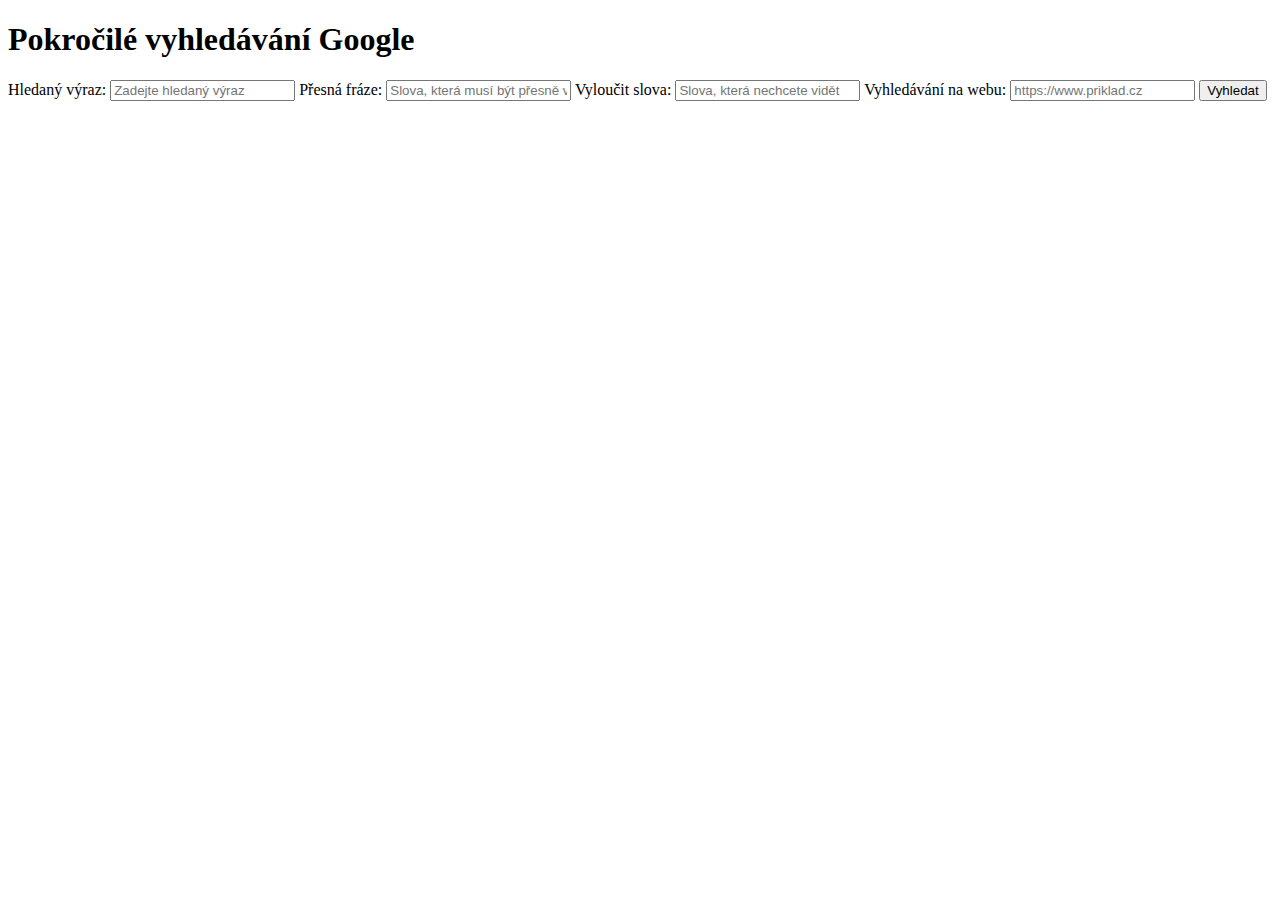
==== avd.html @ 6b0cf451 "Add files via upload" ====
<!DOCTYPE html>
<html lang="cs">
<head>
    <meta charset="UTF-8">
    <meta name="viewport" content="width=device-width, initial-scale=1.0">
    <title>Pokročilé vyhledávání Google</title>
    <link rel="stylesheet" href="./style-css/avd-style.css">
</head>
<body>
    <div class="container">
        <h1>Pokročilé vyhledávání Google</h1>
        <form action="https://www.google.com/search" method="get">
            <label for="q">Hledaný výraz:</label>
            <input type="text" id="q" name="q" placeholder="Zadejte hledaný výraz">

            <label for="exact">Přesná fráze:</label>
            <input type="text" id="exact" name="as_epq" placeholder="Slova, která musí být přesně v textu">

            <label for="exclude">Vyloučit slova:</label>
            <input type="text" id="exclude" name="as_eq" placeholder="Slova, která nechcete vidět">

            <label for="site">Vyhledávání na webu:</label>
            <input type="url" id="site" name="as_sitesearch" placeholder="https://www.priklad.cz">

            <button type="submit">Vyhledat</button>
        </form>
    </div>
</body>
</html>
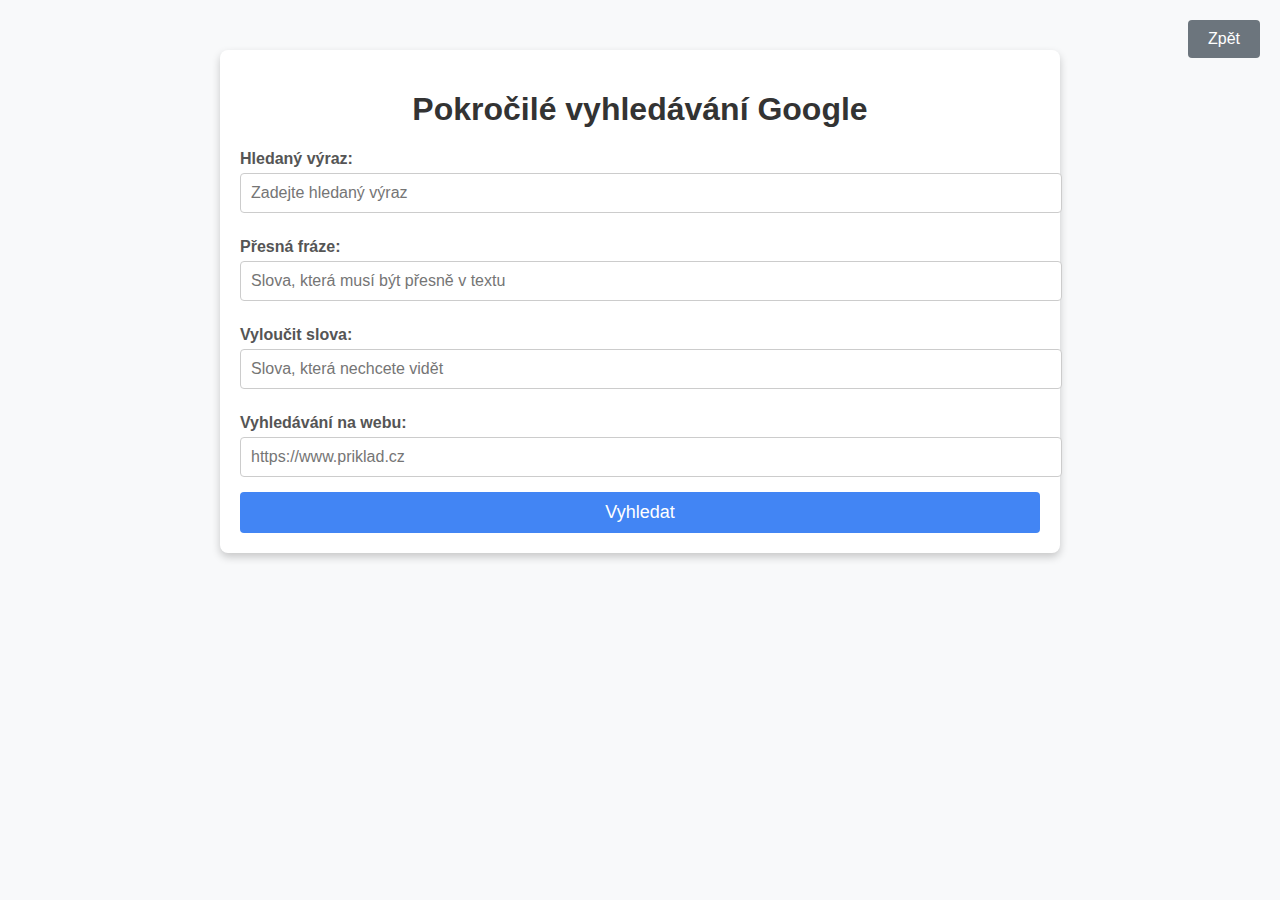
==== commit 8f4f6620: "Add files via upload" ====
--- a/avd.html
+++ b/avd.html
@@ -4,9 +4,11 @@
     <meta charset="UTF-8">
     <meta name="viewport" content="width=device-width, initial-scale=1.0">
     <title>Pokročilé vyhledávání Google</title>
-    <link rel="stylesheet" href="./style-css/avd-style.css">
+    <link rel="stylesheet" href="./style-css/avd-style.css"
 </head>
 <body>
+    <button class="back-button" onclick="history.back()">Zpět</button>
+
     <div class="container">
         <h1>Pokročilé vyhledávání Google</h1>
         <form action="https://www.google.com/search" method="get">
--- a/style-css/avd-style.css
+++ b/style-css/avd-style.css
@@ -0,0 +1,73 @@
+body {
+    font-family: Arial, sans-serif;
+    margin: 0;
+    padding: 0;
+    background-color: #f8f9fa;
+}
+
+.container {
+    max-width: 800px;
+    margin: 50px auto;
+    padding: 20px;
+    background-color: #fff;
+    box-shadow: 0 4px 8px rgba(0, 0, 0, 0.2);
+    border-radius: 8px;
+}
+
+h1 {
+    text-align: center;
+    color: #333;
+}
+
+form label {
+    font-weight: bold;
+    margin-top: 10px;
+    display: block;
+    color: #555;
+}
+
+form input[type="text"], 
+form input[type="url"], 
+form select {
+    width: 100%;
+    padding: 10px;
+    margin: 5px 0 15px;
+    border: 1px solid #ccc;
+    border-radius: 4px;
+    font-size: 16px;
+}
+
+form button {
+    display: block;
+    width: 100%;
+    padding: 10px;
+    background-color: #4285f4;
+    color: #fff;
+    border: none;
+    border-radius: 4px;
+    font-size: 18px;
+    cursor: pointer;
+    transition: background-color 0.3s;
+}
+
+form button:hover {
+    background-color: #3367d6;
+}
+
+.back-button {
+    position: absolute;
+    top: 20px;
+    right: 20px;
+    background-color: #6c757d;
+    color: #fff;
+    border: none;
+    padding: 10px 20px;
+    border-radius: 4px;
+    font-size: 16px;
+    cursor: pointer;
+    transition: background-color 0.3s ease;
+}
+
+.back-button:hover {
+    background-color: #5a6268;
+}